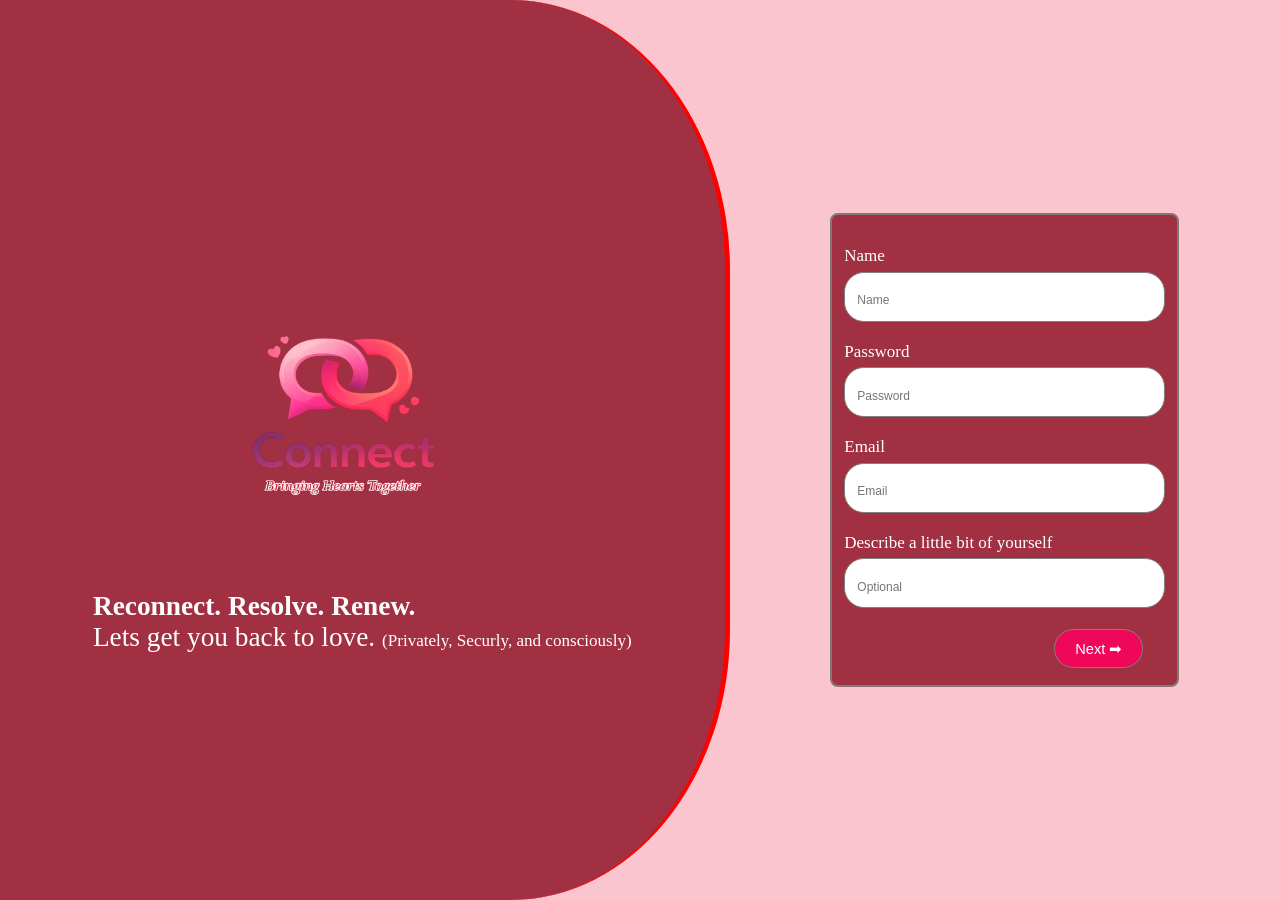
==== asset/Register.html @ 6ec745d5 "update" ====
<!DOCTYPE html>
<html lang="en">

<head>
        <meta charset="UTF-8">
        <meta name="viewport" content="width=device-width, initial-scale=1.0">
        <title>Register</title>
        <link rel="icon" href="/images/connect-icon.png">
        <link rel="stylesheet" href="/css/Register.css">
</head>

<body>
        <div class="main-container">

                <div class="left">
                        <div>
                                <img src="/images/Logo design for Connect platform.png" alt="logo">
                                <h1>Reconnect. Resolve. Renew.</h1>
                                <p>Lets get you back to love.
                                        <span>(Privately, Securly, and consciously)</span>
                        </div>
                </div>


                <div class="right">
                        <form action="#" method="post">
                                <label for="one">Name</label><br>
                                <input type="text" id="one" name="name" placeholder="Name" required><br>
                                <label for="two">Password</label><br>
                                <input type="password" id="two" name="password" placeholder="Password" required><br>
                                <label for="three">Email</label><br>
                                <input type="email" id="three" name="email" placeholder="Email" required><br>
                                <label for="text-area">Describe a little bit of yourself</label><br>
                                <input type="textarea" id="text-area" name="about-self" placeholder="Optional"><br>
                                <p><button type="submit">Next ➡</button></p>
                        </form>
                </div>
        </div>
</body>

</html>
---- css/Register.css ----
* {
  padding: 0;
  margin: 0;
  box-sizing: border-box;
  font-size: 62.5%;
}

body {
  background-color: #fac5ce;
  font-family: "playfair Display" sans-serif;
}

.main-container {
  display: flex;
  height: 100vh;
}

.left div > img {
  width: 50rem;
}

.left {
  border-right: 5px red solid;
  font-size: 7rem;
  width: 57%;
  display: flex;
  justify-content: center;
  align-items: center;
  border-top-right-radius: 30%;
  border-bottom-right-radius: 30%;
  background-color: #a13043;
  color: #fff;
}

.right {
  font-size: 6rem;
  width: 30%;
  display: flex;
  justify-content: center;
  align-items: center;
  margin: 0 auto;
}

label {
  font-size: 1.7rem;
}

input {
  font-size: i.4rem;
  margin-bottom: 0.1rem;
  height: 5rem;
  padding: 0 1.2rem;
  border: 1px gray solid;
  border-radius: 20px;
}

input::placeholder {
  font-size: 1.2rem;
  margin: auto 0;
}

form {
  border: 2px solid #807777;
  border-radius: 8px;
  padding: 1.2rem;
background-color: #a13043;
color: #fff;
  animation: glow 3s infinite linear;
}

@keyframes glow {
  0% {
    box-shadow: 0 0 0.5rem red;
  }
  25% {
    box-shadow: 0 0 1rem blue;
  }
  50% {
    box-shadow: 0 0 1.5rem purple;
  }
  75% {
    box-shadow: 0 0 1rem green;
  }
  100% {
    box-shadow: 0 0 0.5rem red;
  }
}
button {
  padding: 1rem 2rem;
  border: 1px solid #808080;
  border-radius: 40px;
  background-color: #ef0859;
  color: white;
  cursor: pointer;
  margin: 2rem 0 0.5rem;
  outline: none;
  position: relative;
  left: 21rem;
  transition: -10s;
}

button:hover {
  padding: 1rem 3rem 1rem 2rem;
}
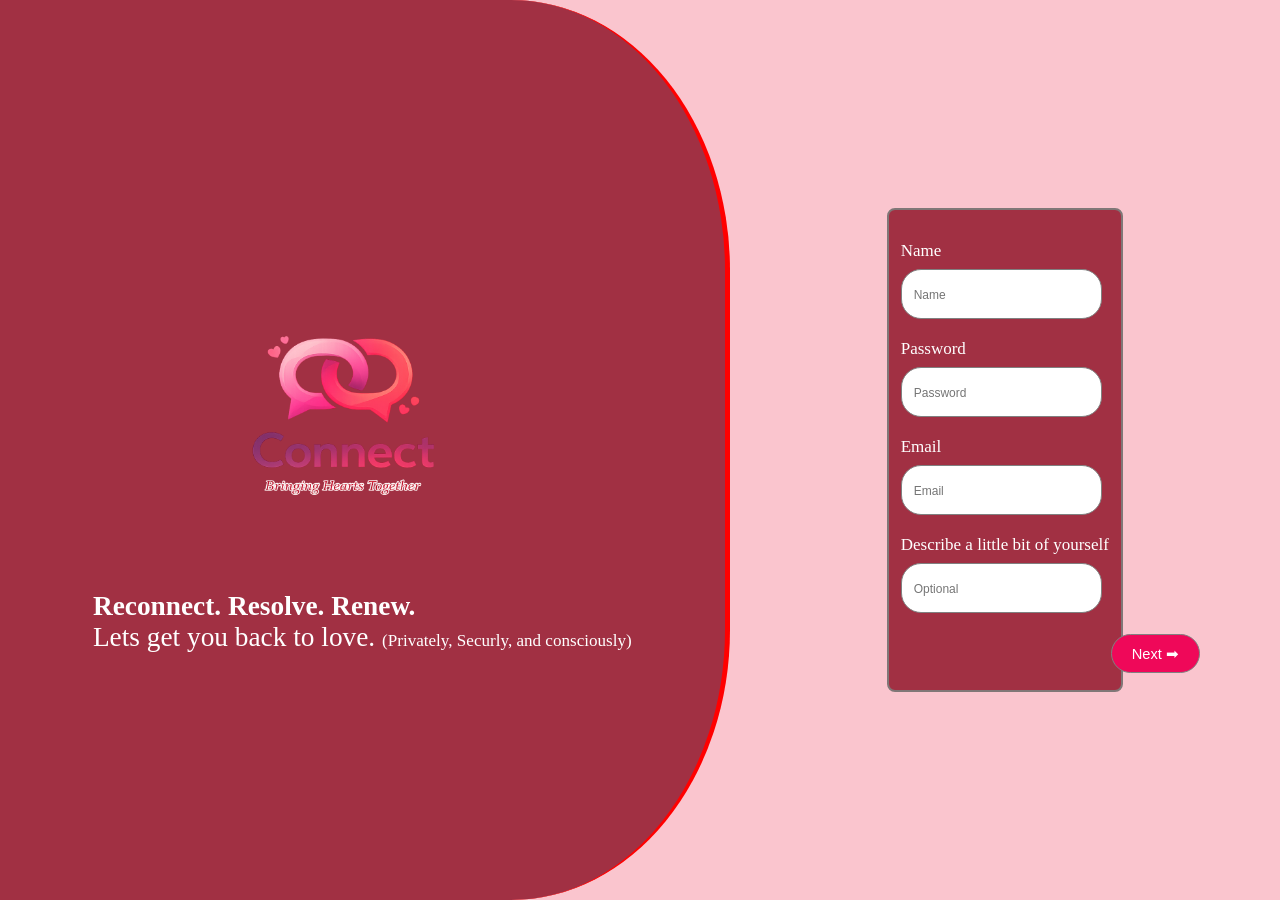
==== commit f340e876: "update" ====
--- a/asset/Register.html
+++ b/asset/Register.html
@@ -13,7 +13,7 @@
         <div class="main-container">
 
                 <div class="left">
-                        <div>
+                        <div class="left-child">
                                 <img src="/images/Logo design for Connect platform.png" alt="logo">
                                 <h1>Reconnect. Resolve. Renew.</h1>
                                 <p>Lets get you back to love.
@@ -25,13 +25,13 @@
                 <div class="right">
                         <form action="#" method="post">
                                 <label for="one">Name</label><br>
-                                <input type="text" id="one" name="name" placeholder="Name" required><br>
+                                <input type="text" id="one" name="name" placeholder="Name" autocomplete="name" required><br>
                                 <label for="two">Password</label><br>
-                                <input type="password" id="two" name="password" placeholder="Password" required><br>
+                                <input type="password" id="two" name="password" placeholder="Password" autocomplete="current-password" required><br>
                                 <label for="three">Email</label><br>
-                                <input type="email" id="three" name="email" placeholder="Email" required><br>
+                                <input type="email" id="three" name="email" placeholder="Email" autocomplete="email" required><br>
                                 <label for="text-area">Describe a little bit of yourself</label><br>
-                                <input type="textarea" id="text-area" name="about-self" placeholder="Optional"><br>
+                                <input type="textarea" id="text-area" name="about-self" placeholder="Optional" autocomplete="on"><br>
                                 <p><button type="submit">Next ➡</button></p>
                         </form>
                 </div>
--- a/css/Register.css
+++ b/css/Register.css
@@ -15,7 +15,7 @@
   height: 100vh;
 }
 
-.left div > img {
+.left img {
   width: 50rem;
 }
 
@@ -32,6 +32,10 @@
   color: #fff;
 }
 
+.left-child {
+  margin: 0 auto;
+}
+
 .right {
   font-size: 6rem;
   width: 30%;
@@ -46,7 +50,7 @@
 }
 
 input {
-  font-size: i.4rem;
+  font-size: 1.4rem;
   margin-bottom: 0.1rem;
   height: 5rem;
   padding: 0 1.2rem;
@@ -63,8 +67,8 @@
   border: 2px solid #807777;
   border-radius: 8px;
   padding: 1.2rem;
-background-color: #a13043;
-color: #fff;
+  background-color: #a13043;
+  color: #fff;
   animation: glow 3s infinite linear;
 }
 
@@ -101,4 +105,75 @@
 
 button:hover {
   padding: 1rem 3rem 1rem 2rem;
-}+}
+
+@media (max-width: 992px) {
+  .left img {
+    width: 40rem;
+  }
+
+  .left {
+    /* font-size: 5rem; */
+    max-width: 45%;
+  }
+
+  .right {
+    font-size: 4rem;
+    width: 25%;
+  }
+
+  button {
+    left: 13rem;
+  }
+}
+
+@media (max-width: 768px) {
+  .left img {
+    width: 30rem;
+  }
+
+  .left {
+    /* font-size: 3rem; */
+    max-width: 45%;
+  }
+
+  .right {
+    font-size: 3rem;
+    width: 25%;
+  }
+
+  button {
+    left: 11rem;
+  }
+}
+
+@media (max-width: 600px) {
+  
+  .left > img {
+    width: 30rem;
+  }
+
+  .left > h1 {
+    font-size: 3rem;
+  }
+  
+  .left {
+    /* font-size: 3rem; */
+    max-width: 45%;
+  }
+  
+  .right {
+    font-size: 3rem;
+    width: 25%;
+  }
+  
+  button {
+    left: 11rem;
+  }
+
+  .main-container {
+    height: 100vh;
+    display: grid;
+    flex-direction: row;
+  }
+}
